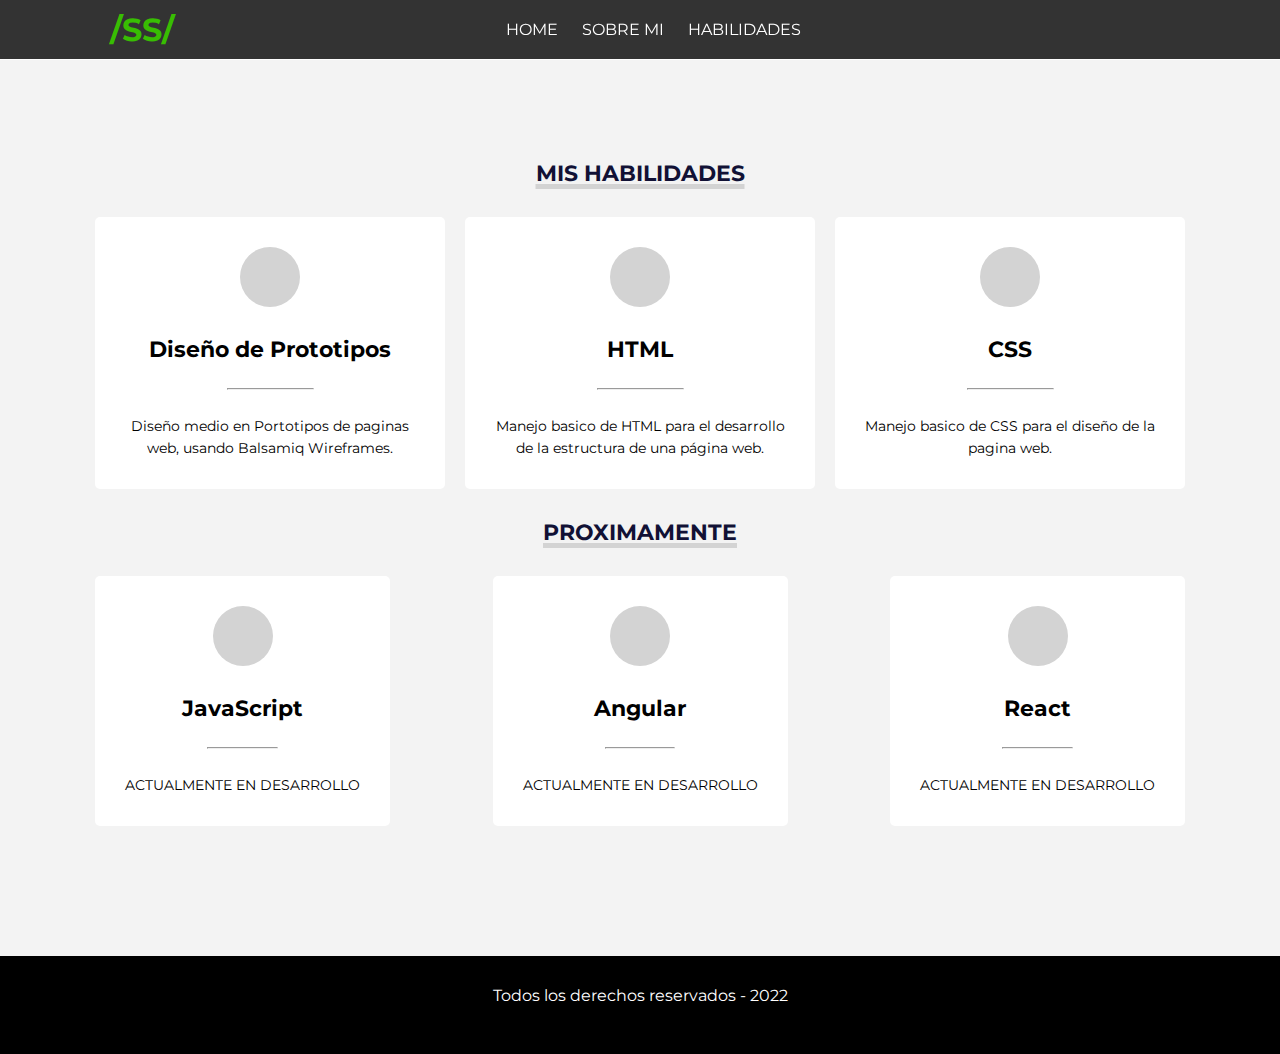
==== habilidades.html @ 55a0d332 "portafolio web" ====
<!DOCTYPE html>
<html lang="en">
<head>
    <meta charset="UTF-8">
    <meta http-equiv="X-UA-Compatible" content="IE=edge">
    <meta name="viewport" content="width=device-width, initial-scale=1.0">
    <link rel="stylesheet" href="https://cdnjs.cloudflare.com/ajax/libs/font-awesome/6.2.0/css/all.min.css" integrity="sha512-xh6O/CkQoPOWDdYTDqeRdPCVd1SpvCA9XXcUnZS2FmJNp1coAFzvtCN9BmamE+4aHK8yyUHUSCcJHgXloTyT2A==" crossorigin="anonymous" referrerpolicy="no-referrer" />
    <link rel="stylesheet" href="habilidades.css">
    <title>Habilidades</title>
</head>
<body>
    <section id="inicio">
        <div class="contenido">
            <header>
                <div class="contenido-header">
                    <h1>/SS/</h1>
                    <nav id="nav" class="">
                        <ul id="links">
                            <li><a href="index.html">HOME</a></li>
                            <li><a href="sobremi.html">SOBRE MI</a></li>
                            <li><a href="habilidades.html">HABILIDADES</a></li>
                        </ul>
                    </nav>

                    <div id="icono-nav">
                        <i class="fa-solid fa-bars"></i>
                    </div>
                        <div class="redes">
                            <a href="https://www.youtube.com/watch?v=dQw4w9WgXcQ"  target="_blank"><i class="fa-brands fa-youtube"></i></a>
                            <a href="https://www.facebook.com/profile.php?id=100004724595784"  target="_blank"><i class="fa-brands fa-facebook"></i></a>
                            <a href="https://www.instagram.com/bast1_oficial/" target="_blank"><i class="fa-brands fa-instagram"></i></a>
                        </div>
                </div>
            </header>
        </div>

    </section>
    <section id="servicios">
        <h3 class="titulo-seccion">MIS HABILIDADES</h3>
        <div class="fila">
            <div class="servicio">
                <span class="icono"> <i class="fa-solid fa-code"></i></span>
                <h4>Diseño de Prototipos</h4>
                <hr>
                <p>Diseño medio en Portotipos de paginas web, usando Balsamiq Wireframes.</p>
            </div>
            <div class="servicio">
                <span class="icono"><i class="fa-solid fa-file-code"></i></span>
                <h4>HTML</h4>
                <hr>
                <p>Manejo basico de HTML para el desarrollo de la estructura de una página web.</p>
            </div>
            <div class="servicio">
                <span class="icono"><i class="fa-solid fa-arrow-trend-up"></i></span>
                <h4>CSS</h4>
                <hr>
                <p>Manejo basico de CSS para el diseño de la pagina web.</p>
            </div>
        </div>
        <h3 class="titulo-seccion">PROXIMAMENTE</h3>
        <div class="fila">
            <div class="servicio">
                <span class="icono"> <i class="fa-solid fa-code"></i></span>
                <h4>JavaScript</h4>
                <hr>
                <p>ACTUALMENTE EN DESARROLLO</p>
            </div>
            <div class="servicio">
                <span class="icono"><i class="fa-solid fa-file-code"></i></span>
                <h4>Angular</h4>
                <hr>
                <p>ACTUALMENTE EN DESARROLLO</p>
            </div>
            <div class="servicio">
                <span class="icono"><i class="fa-solid fa-arrow-trend-up"></i></span>
                <h4>React</h4>
                <hr>
                <p>ACTUALMENTE EN DESARROLLO</p>
            </div>
        </div>
    </section>

    <footer>
        <p>Todos los derechos reservados - 2022</p>
        <div class="redes">
            <a href="https://www.youtube.com/watch?v=dQw4w9WgXcQ"  target="_blank"><i class="fa-brands fa-youtube"></i></a>
            <a href="https://www.facebook.com/profile.php?id=100004724595784"  target="_blank"><i class="fa-brands fa-facebook"></i></a>
            <a href="https://www.instagram.com/bast1_oficial/" target="_blank"><i class="fa-brands fa-instagram"></i></a>
        </div>
    </footer>
</body>
</html>
---- habilidades.css ----
@import url('https://fonts.googleapis.com/css2?family=Montserrat:wght@200;400;600&display=swap');
*{
    margin: 0;
    padding: 0;
    box-sizing: border-box;
    font-family: 'Montserrat';
}

#inicio{
    height: 60px;
}

#inicio .contenido header{
    background-color: rgba(0, 0, 0, .8);
    position: fixed;
    width: 100%;
    z-index: 100;
    top: 0;
}

#inicio .contenido header .contenido-header{
    max-width: 1100px;
    margin: auto;
    display: flex;
    justify-content: space-between;
    align-items: center;
    padding: 10px 20px;
}

#inicio .contenido header .contenido-header h1{
    text-align: center;
    color: #38bd03;
}

#inicio .contenido header .contenido-header nav ul{
    list-style: none;
    display: flex;
    align-items: center;
}

#inicio .contenido header .contenido-header nav ul li a{
    text-decoration: none;
    color: #fff;
    margin: 0 12px;
    font-weight: 400;
    transition: .5s;
}

#inicio .contenido header .contenido-header nav ul a:hover{
    color: #38bd03;
}

#inicio .contenido header .contenido-header .redes a{
    text-decoration: none;
    color: #fff;
    display: inline-block;
    margin-left: 10px;
    transition: .5s;
}

#inicio .contenido header .contenido-header .redes a:hover{
    color: #38bd03;
}

#icono-nav{
    color: #fff;
    display: none;
}

footer{
    background-color: #000;
    color: #fff;
    text-align: center;
    padding: center;
    padding: 30px;
}

footer a{
    text-decoration: none;
    color: #fff;
    display: inline-block;
    margin: 5px;
    font-size: 26px;
}

#servicios{
    padding: 100px 15px;
    text-align: center;
    background-color: #f3f3f3;
}

#servicios .titulo-seccion{
    font-size: 22px;
    text-transform: uppercase;
    color: #111135;
    text-decoration: underline;
    text-decoration-color: #d3d3d3;
    text-decoration-thickness: 5px;
}

#servicios .fila{
    display: flex;
    justify-content: space-between;
    max-width: 1100px;
    margin: 30px auto;
}

#servicios .fila .servicio{
    max-width: 350px;
    background-color: #fff;
    padding: 30px;
    margin: 0 5px;
    border-radius: 5px;
    transition: .5s;
}

#servicios .fila .servicio:hover{
    box-shadow: 5px 5px 10px #565656 -5px -5px 10px #8a8a8a;
}

#servicios .fila .servicio h4{
    font-size: 22px;
    margin-bottom: 25px;
}

#servicios .fila .servicio .icono{
    display: inline-block;
    width: 60px;
    height: 60px;
    border-radius: 50%;
    background-color: #d3d3d3;
    padding: 20px;
    margin-bottom: 25px;
}

#servicios .fila .servicio hr{
    width: 30%;
    margin: auto;
    color: #000;
    margin-bottom: 25px;
}

#servicios .fila .servicio ul{
    list-style: none;
    display: flex;
    justify-content: space-between;
    margin-bottom: 10px;
}

#servicios .fila .servicio p{
    font-size: 14px;
    line-height: 22px;
}
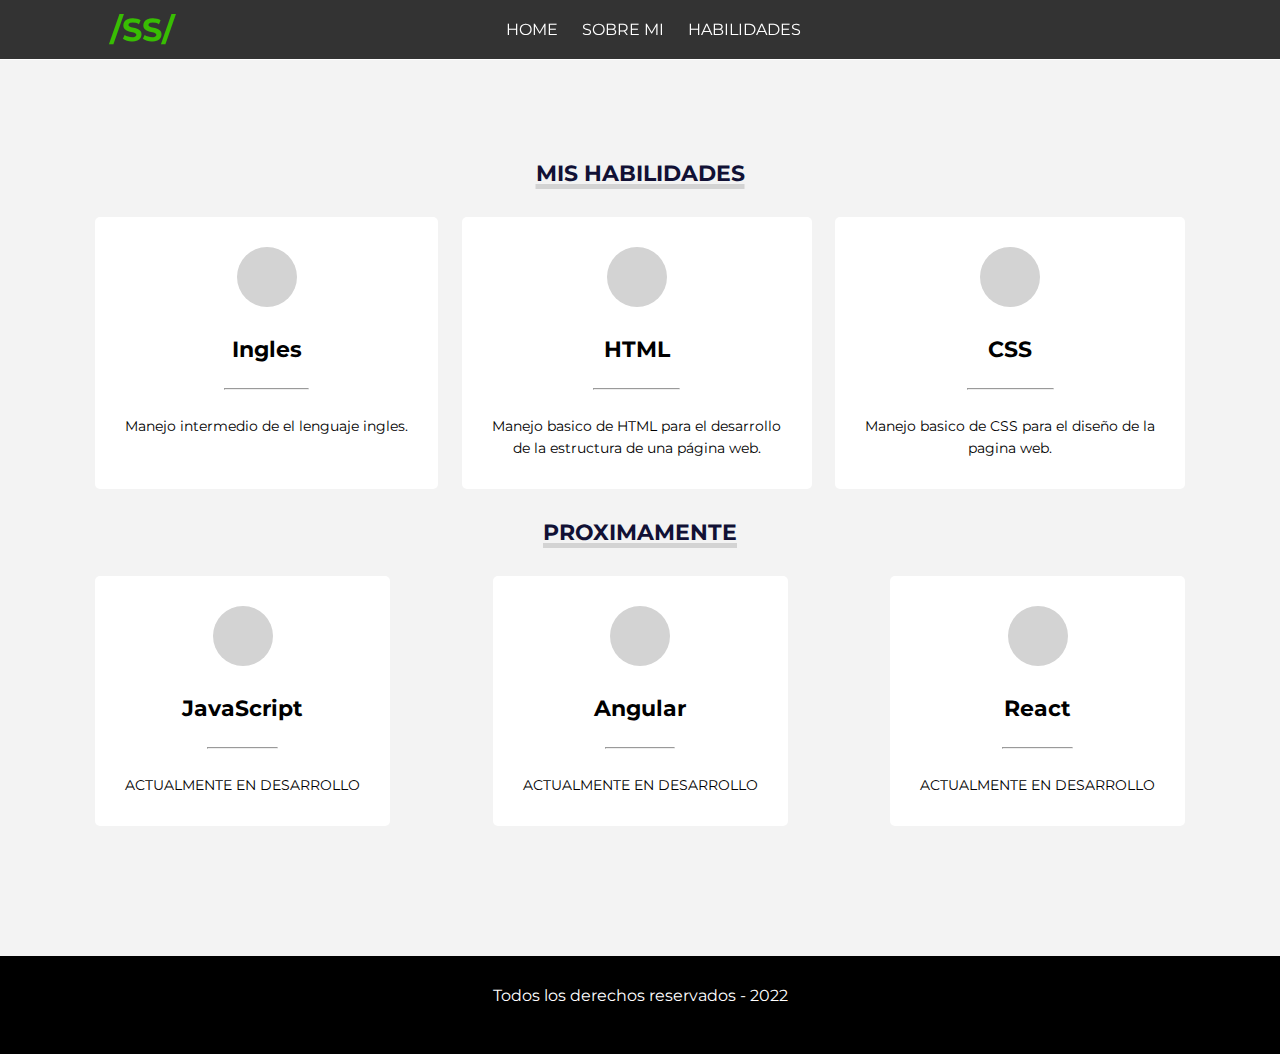
==== commit c5f85224: "manejo del ingles" ====
--- a/habilidades.html
+++ b/habilidades.html
@@ -40,9 +40,9 @@
         <div class="fila">
             <div class="servicio">
                 <span class="icono"> <i class="fa-solid fa-code"></i></span>
-                <h4>Diseño de Prototipos</h4>
+                <h4>Ingles</h4>
                 <hr>
-                <p>Diseño medio en Portotipos de paginas web, usando Balsamiq Wireframes.</p>
+                <p>Manejo intermedio de el lenguaje ingles.</p>
             </div>
             <div class="servicio">
                 <span class="icono"><i class="fa-solid fa-file-code"></i></span>
@@ -56,6 +56,7 @@
                 <hr>
                 <p>Manejo basico de CSS para el diseño de la pagina web.</p>
             </div>
+            
         </div>
         <h3 class="titulo-seccion">PROXIMAMENTE</h3>
         <div class="fila">
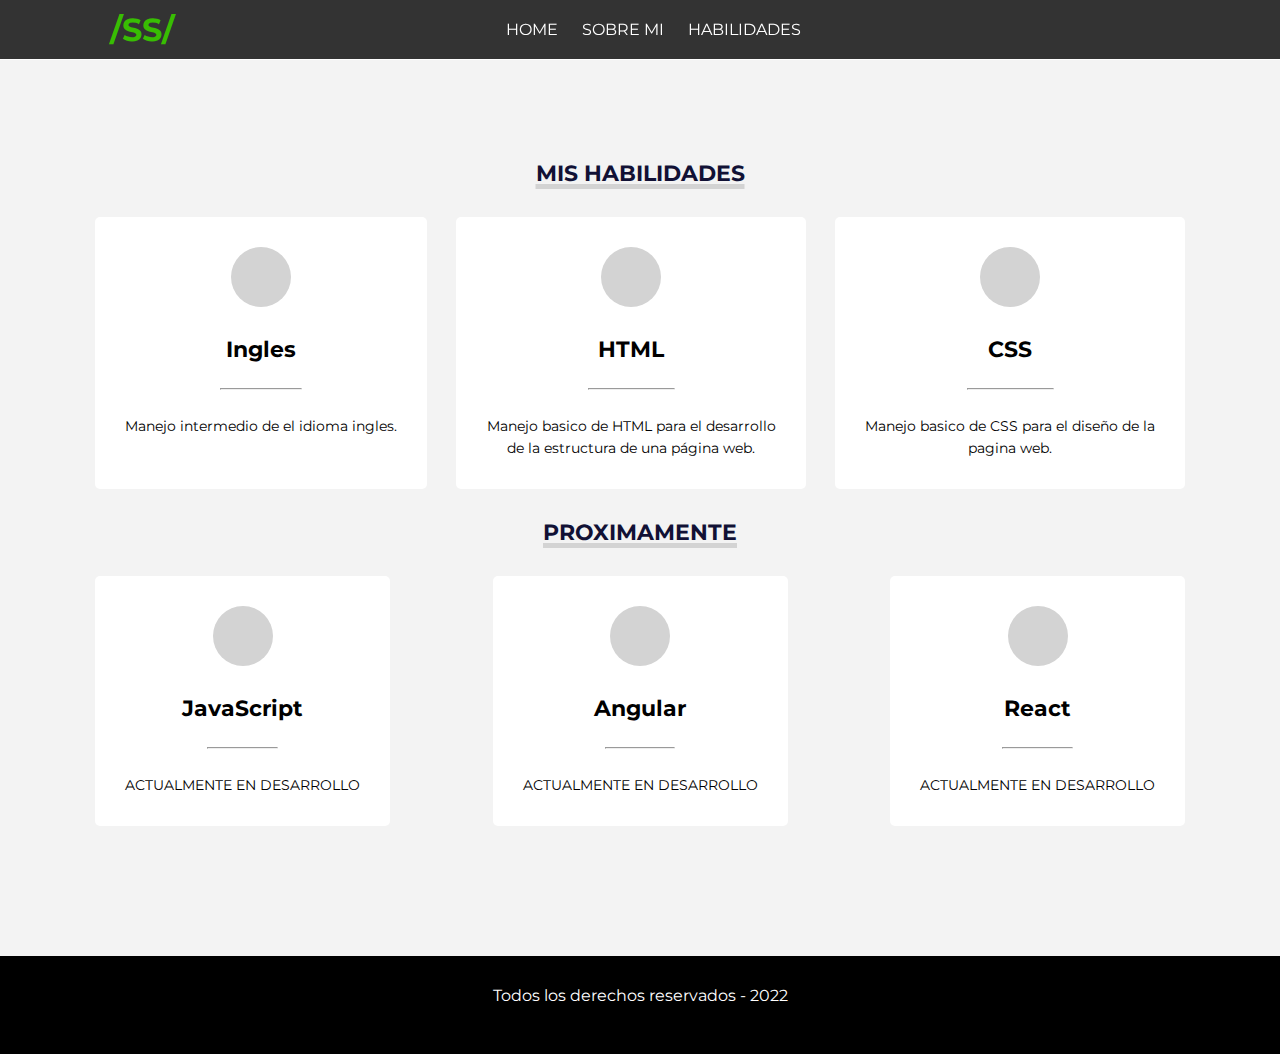
==== commit 2247c7a0: "manejo del idioma ingles" ====
--- a/habilidades.html
+++ b/habilidades.html
@@ -42,7 +42,7 @@
                 <span class="icono"> <i class="fa-solid fa-code"></i></span>
                 <h4>Ingles</h4>
                 <hr>
-                <p>Manejo intermedio de el lenguaje ingles.</p>
+                <p>Manejo intermedio de el idioma ingles.</p>
             </div>
             <div class="servicio">
                 <span class="icono"><i class="fa-solid fa-file-code"></i></span>
